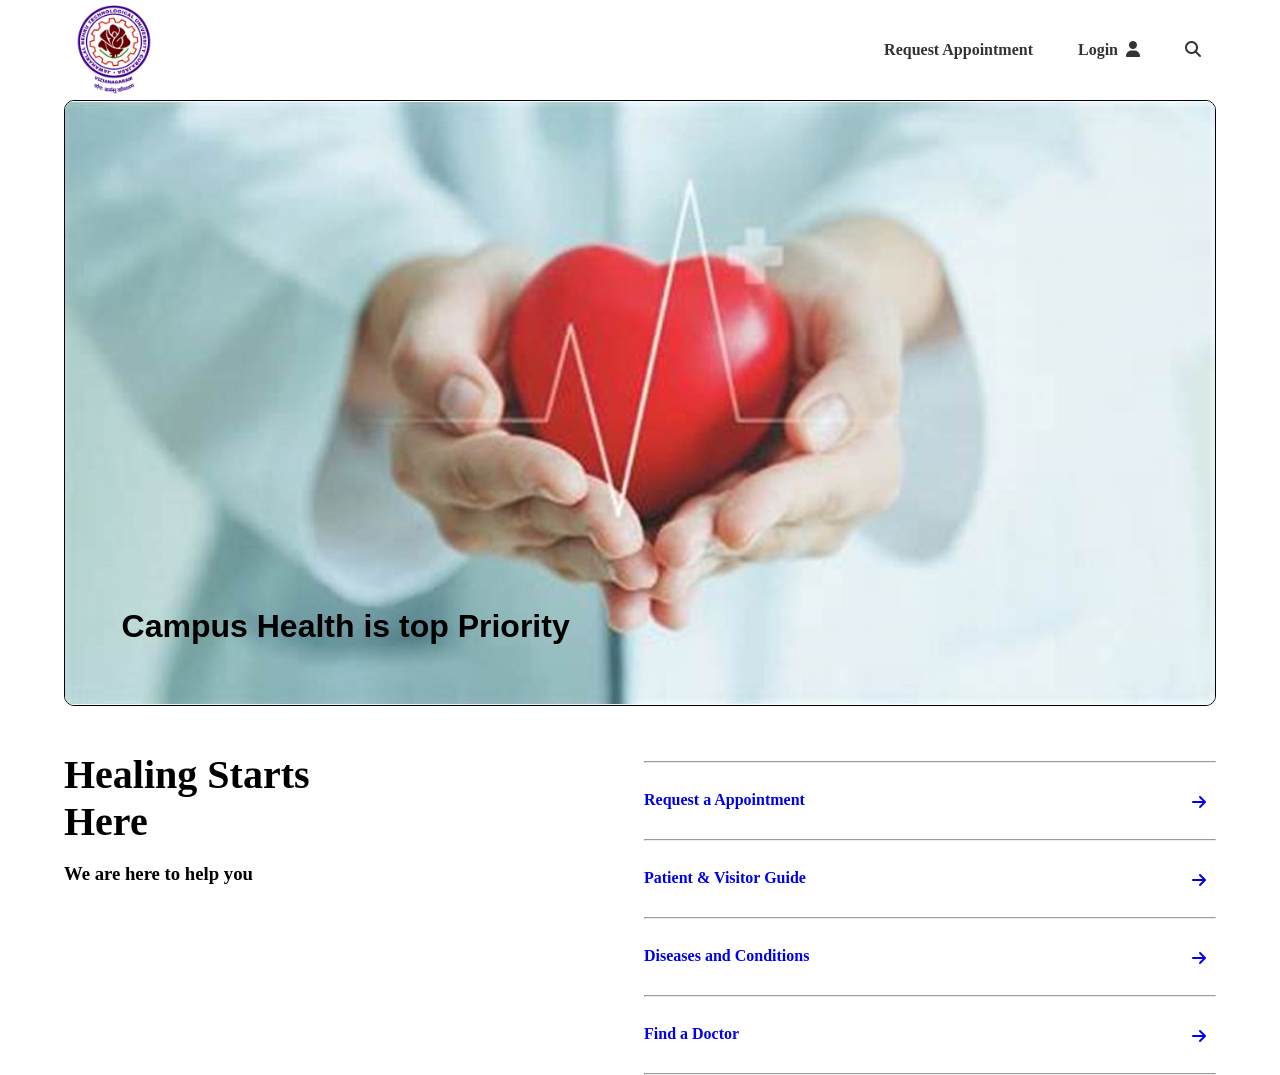
==== index.html @ b91dd897 "CHWP-L01" ====
<!DOCTYPE html>
<html>
    <head>
        <title> Campus Health and Wellness Project</title>
        <link rel="stylesheet" href="style.css">
        <link rel="stylesheet" href="https://cdnjs.cloudflare.com/ajax/libs/font-awesome/6.4.2/css/all.min.css">
    </head>
    <body>
        <section class="navbar">
            <img src="images/jntugv.png" alt="jntugv img">
            <nav>
                <ul>
                    <li><a href="Requestappt.html">Request Appointment</a></li>
                    <li><a href="loginpage.html">Login&nbsp;&nbsp;<i class="fa-solid fa-user"></i></a></li>
                    <li><a href="services.html"><i class="fa-solid fa-magnifying-glass"></i></a></li>
                </ul>
            </nav>
        </section>

        <section class="Rel-img">
            <img src="images/OIP.jpeg" alt="Campus Image">
            <div class="overlaytext">Campus Health is top Priority</div>
        </section>

        <div class="shortcut">
            <div class="firsthalf">
                <h2>
                    Healing Starts Here
                </h2>
                <h3>
                    We are here to help you
                </h3>
             </div>
            <ul>
                <hr>
                <li><a href="Appointment.html">Request a Appointment<i class="fas fa-arrow-right"></i></a></li>
                <hr>
                <li><a href="Guide.html">Patient & Visitor Guide<i class="fas fa-arrow-right"></i></a></li>
                <hr>
                <li><a href="Condition&Diseases.html">Diseases and Conditions<i class="fas fa-arrow-right"></i></a></li>
                <hr>
                <li><a href="contactDoctor.html">Find a Doctor<i class="fas fa-arrow-right"></i></a></li>
                <hr>
            </ul>
        </div>
    </body>
</html>
---- style.css ----
*{
    padding: 0;
    margin: 0;
    box-sizing: border-box;
    list-style: none; 
    text-decoration: none;
}

html,body{
    min-height: 100vh;
}

body{
    margin: 0 5vw;
}









/* ----------navigation bar---------- */

.navbar{
    display: flex;
    align-items: center;
    height: 100px;
    margin-bottom: 0;
}

.navbar img{
    width: 100px;
    height: 100px; 
    background-color: white;
    margin-right: auto;
}


.navbar nav ul{
    display: flex;
    gap: 15px;
}



.navbar nav ul li a {
    color: #333;
    font-weight: bold;
    padding: 10px 15px;
    transition: 0.3s;
}

.navbar nav ul li a:hover {
    color: #007bff;
}


/* ----x------navbar.css------x---- */











/* ----------PicDesc---------- */
.Rel-img{
    display: flex;
    justify-content: center;
    align-items: center;
    
    position: relative;
    width: 100%;
    margin-left: auto;
    margin-right: auto;
}

.Rel-img img{
    width: 100%;
    height: auto;
    border-radius: 10px;
    border: black 1px solid;
}

.Rel-img .overlaytext{
    position: absolute;
    bottom: 10%;
    left: 5%;
    font-size: 2.0rem;
    font-weight: bolder;
    font-family: 'Roboto', sans-serif;
}
/* ----x------PicDesc-----x----- */








/* ----------Shortcut Links---------- */

.shortcut{

    display: flex;
    justify-content: flex-end;
    margin-top: 5vh;
    width: 100%;
    gap: 19vw;

}
.shortcut .firsthalf{
    display: flex;
    flex-direction: column;
    gap: 2vh;
}

.shortcut .firsthalf h2{
    font-size: 2.5rem;
}

.shortcut ul{
    width: 50%;
    display: grid;
    margin-top: 10px;
    grid-template-columns: auto;
    grid-template-rows: auto;
    gap: 2vh;

}

.shortcut ul li{
    height: 40px;
    padding-top: 10px;
    padding-bottom: 10px;
}

.shortcut ul li a {
    text-decoration: none;
    font-weight: bold;
    display: flex;
    justify-content: flex-start;
    position: relative;

}

.shortcut ul li i{
    position: absolute;
    right: 10px;
    top: 20%;

}
/* ----x------Shortcut Links------x---- */
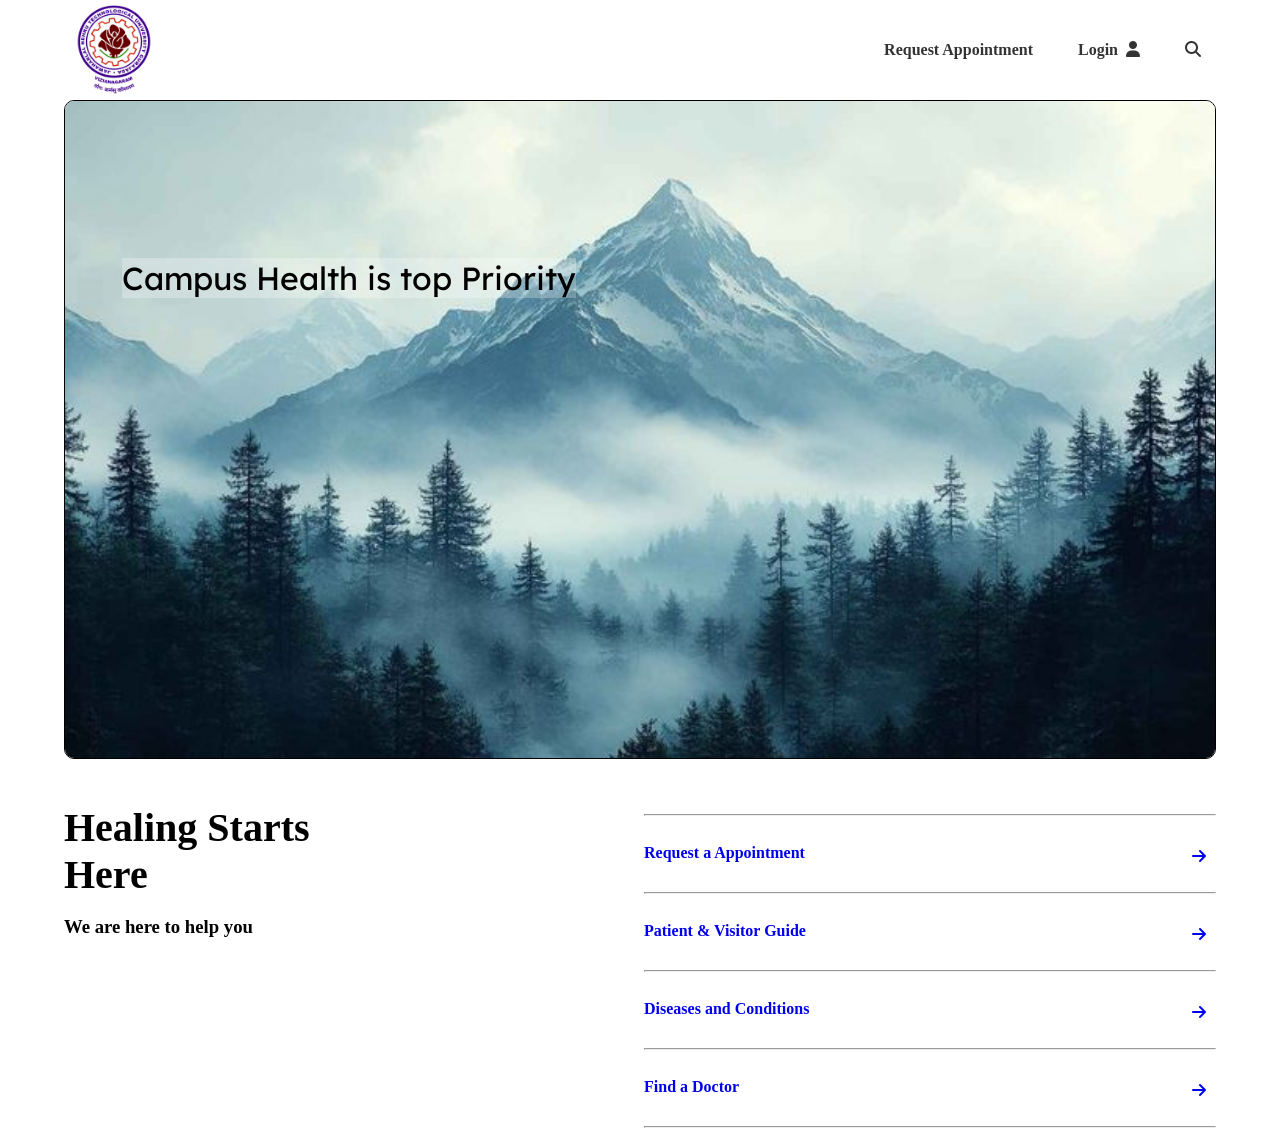
==== commit ad3f3b1c: "CHWP04" ====
--- a/index.html
+++ b/index.html
@@ -18,7 +18,7 @@
         </section>
 
         <section class="Rel-img">
-            <img src="images/OIP.jpeg" alt="Campus Image">
+            <img src="images/bg.jpg" alt="Campus Image">
             <div class="overlaytext">Campus Health is top Priority</div>
         </section>
 
--- a/style.css
+++ b/style.css
@@ -1,3 +1,5 @@
+@import url('https://fonts.googleapis.com/css2?family=Lexend+Deca:wght@100..900&display=swap');
+
 *{
     padding: 0;
     margin: 0;
@@ -90,12 +92,15 @@
 }
 
 .Rel-img .overlaytext{
+    background-color: rgba(255, 255, 255, 0.264);
+    
     position: absolute;
-    bottom: 10%;
+    bottom: 70%;
     left: 5%;
     font-size: 2.0rem;
-    font-weight: bolder;
-    font-family: 'Roboto', sans-serif;
+    font-family: "Lexend Deca", sans-serif;
+    font-optical-sizing: auto;
+    font-weight: 400;
 }
 /* ----x------PicDesc-----x----- */
 
